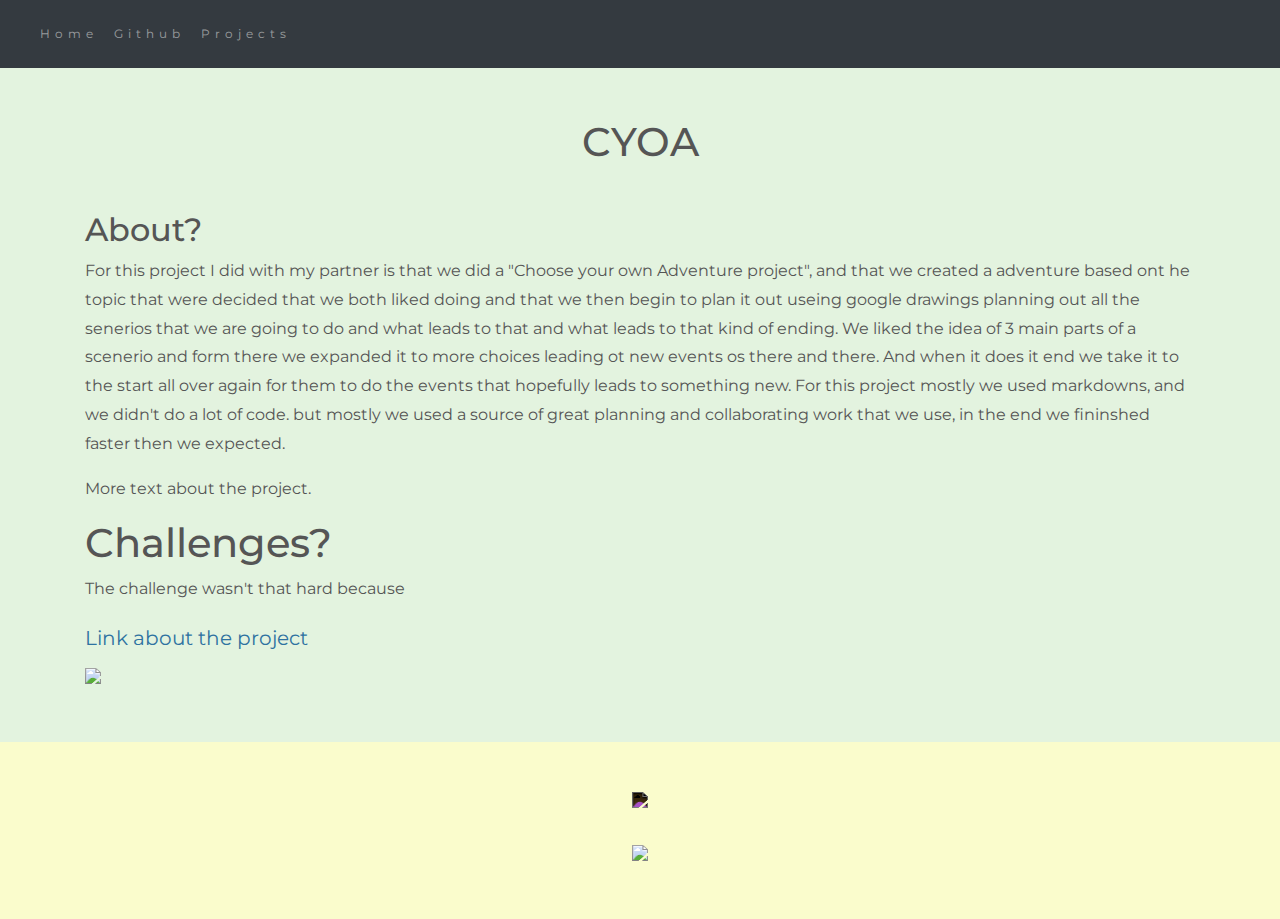
==== projects/CYOA.html @ 75d8a314 "Update CYOA.html" ====
<!DOCTYPE html>
<html lang="en">

<head>
    <title class="owner-name">CYOA project description</title>
    <meta charset="utf-8">
    <meta name="viewport" content="width=device-width, initial-scale=1">
    <link rel="stylesheet" href="https://stackpath.bootstrapcdn.com/bootstrap/4.3.1/css/bootstrap.min.css">
    <link href="https://fonts.googleapis.com/css?family=Montserrat" rel="stylesheet">
    <link href="https://cdn.jsdelivr.net/npm/prismjs@1.29.0/themes/prism.css" rel="stylesheet" /> 
    <link rel="stylesheet" href="../style.css" type="text/css">
    <script src="https://code.jquery.com/jquery-3.3.1.slim.min.js"></script>
    <script src="https://cdnjs.cloudflare.com/ajax/libs/popper.js/1.14.7/umd/popper.min.js"></script>
    <script src="https://stackpath.bootstrapcdn.com/bootstrap/4.3.1/js/bootstrap.min.js"></script>

</head>

<body>

    <!-- Navbar -->

    <nav class="navbar navbar-expand-lg navbar-dark bg-dark">
        <a class="navbar-brand owner-name" href="#"></a>
        <button class="navbar-toggler" type="button" data-toggle="collapse" data-target="#navbarSupportedContent" aria-controls="navbarSupportedContent" aria-expanded="false" aria-label="Toggle navigation">
            <span class="navbar-toggler-icon"></span>
        </button>

        <div class="collapse navbar-collapse" id="navbarSupportedContent">
            <ul class="navbar-nav mr-auto">
                <li class="nav-item">
                    <a class="nav-link" href="../index.html">Home</a>
                </li>
                <li class="nav-item">
                    <a class="nav-link" href="#" id="github" target="_blank">Github</a>
                </li>
                <li class="nav-item">
                    <a class="nav-link" href="../index.html#projects">Projects</a>
                </li>
            </ul>
        </div>
    </nav>

    <!-- First Container -->
    <div class="container-fluid bg-1">
        <div class="container">

            <h1 class="margin text-center">CYOA</h1>

            <h2>About?</h2>
            
            <p> For this project I did with my partner is that we did a "Choose your own Adventure project", and that we created a adventure based ont he topic that were decided that we both liked doing and 
                that we then begin to plan it out useing google drawings planning out all the senerios that we are going to do and what leads to that and what leads to that kind of ending. We liked the idea
            of 3 main parts of a scenerio and form there we expanded it to more choices leading ot new events os there and there. And when it does it end we take it to the start all over again for them to 
            do the events that hopefully leads to something new. For this project mostly we used markdowns, and we didn't do a lot of code. but mostly we used a source of great planning and collaborating work
                that we use, in the end we fininshed faster then we expected. </p>
            <p>More text about the project.</p>

            <h1>Challenges?</h1>
            <p>The challenge wasn't that hard because </p>


            
            <a href="#">Link about the project</a><br>

            <!--EXAMPLE OF PREVIEW LINK-->
            <!--<a href="http://yourUserName.github.io/yourRepoName">Preview</a><br>-->
            <!--EXAMPLE OF GITHUB LINK-->
            <!--<a href="http://github.com/yourUserName/yourRepoName">Github</a><br>-->

            <img src="../img/avatar.png" class="img-fluid project-img">


            <div class="row">

                <!--
                <div class="col-sm-6">
                    Use this to...
                </div>
                <div class="col-sm-6">
                    ...make two columns
                </div>
                -->

            </div>

        </div>
    </div>



    <!-- Footer -->
    <footer class="container-fluid bg-4 text-center">
        <a href="#" target="_blank" id="fork"><img src="../img/fork.png"></a><br>
        <a href="https://hstatsep.github.io" target="_blank"><img src="https://hstatsep.github.io/img/hstatsep-logo-small.png" id="sep"></a>
    </footer>


    <script src="https://cdn.jsdelivr.net/npm/prismjs@1.29.0/components/prism-core.min.js"></script>
    <script src="https://cdn.jsdelivr.net/npm/prismjs@1.29.0/plugins/autoloader/prism-autoloader.min.js"></script>
    <script src="https://cdn.jsdelivr.net/npm/prismjs@1.29.0/plugins/normalize-whitespace/prism-normalize-whitespace.min.js"></script>
    <script src="../script.js"></script>
</body>

</html>
---- style.css ----
html, body {
    height: 100%;
}

body {
    font: 20px Montserrat, sans-serif;
    line-height: 1.8;
    color: #f5f6f7;
}

p {
    font-size: 16px;
}

a {
    color: #2e72a1;
}

#logo, .project-img {
    max-height: 300px;
}

#fork img{
    height: 25px;
    margin-bottom: 25px;
    filter: invert(1);
}

#sep {
    height: 75px;
}

.margin {
    margin-bottom: 45px;
}

.bg-1 {
    background-color: #e3f3df; /* green light */
    color: #555555;
}

.bg-2 {
    background-color: #78c360; /* Green dark */
    color: #ffffff;
}

.card {
    color: black;
    text-align: left;
}

.card-title {
    font-weight: 700;
}

.bg-3 {
    background-color: #dffaa8; /* Lavender */
    color: #ffffff;
}

.bg-4 {
    background-color: #fafccc; /* light yellow */
    color: #fff;
}

.container-fluid {
    padding-top: 50px;
    padding-bottom: 50px;
}

.navbar {
    padding-top: 15px;
    padding-bottom: 15px;
    border: 0;
    border-radius: 0;
    margin-bottom: 0;
    font-size: 12px;
    letter-spacing: 5px;
}

.navbar-nav li a:hover {
    color: #2e72a1 !important;
}
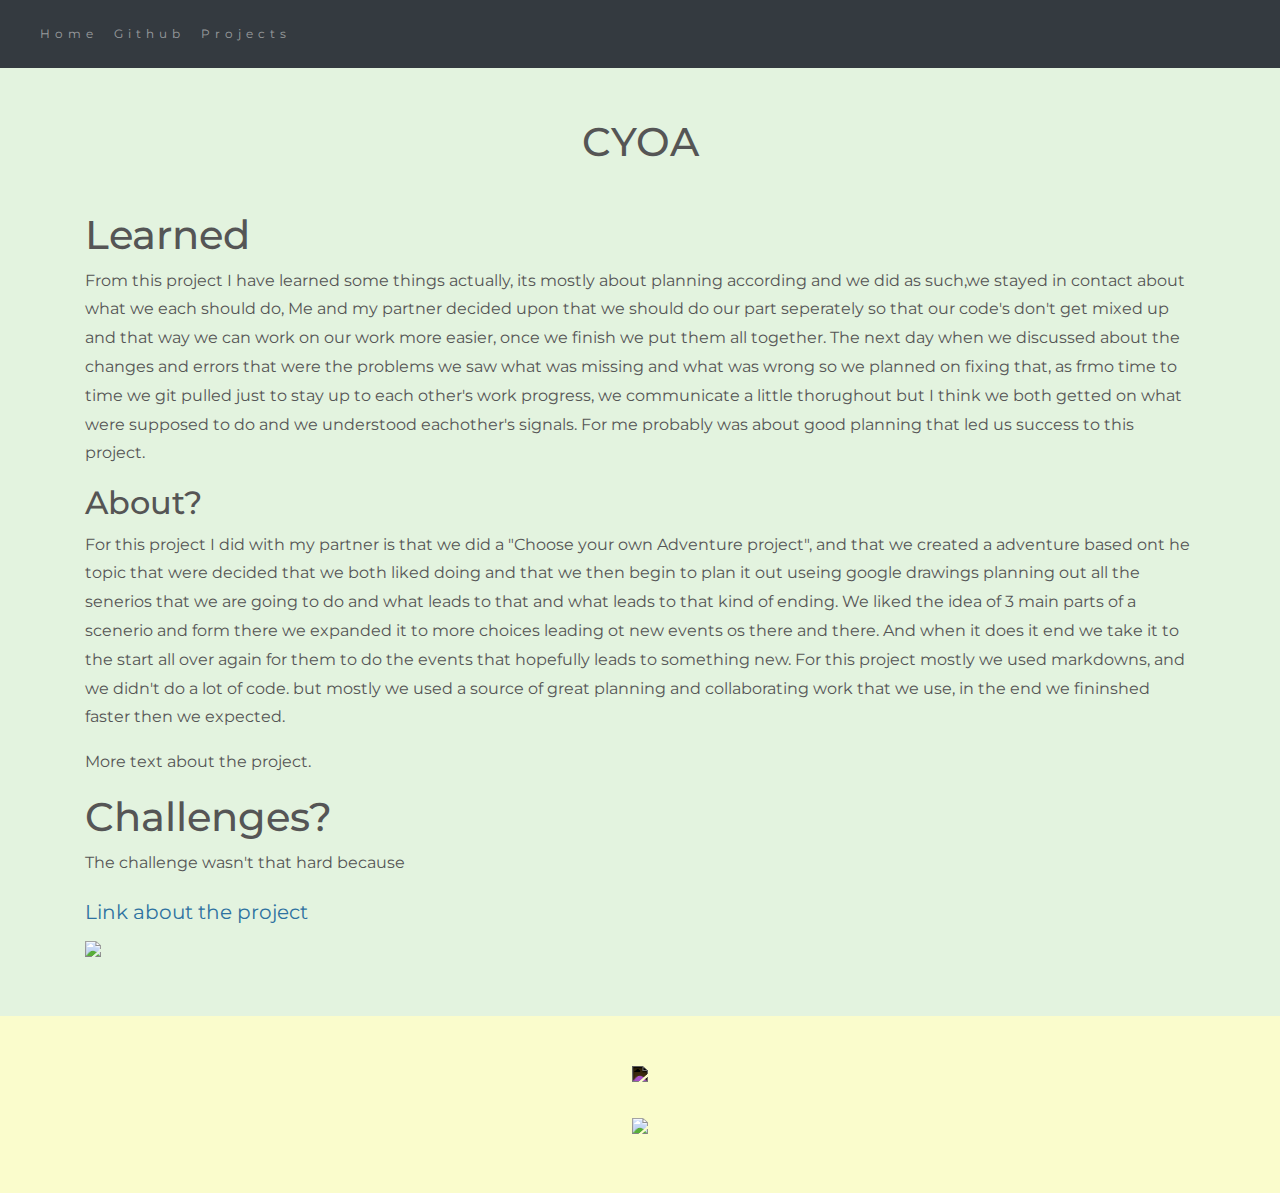
==== commit d378b00e: "Update CYOA.html" ====
--- a/projects/CYOA.html
+++ b/projects/CYOA.html
@@ -45,9 +45,14 @@
         <div class="container">
 
             <h1 class="margin text-center">CYOA</h1>
+            <h1>Learned</h1>
+            <p>From this project I have learned some things actually, its mostly about planning according and we did as such,we stayed in contact about what we each should do,
+            Me and my partner decided upon that we should do our part seperately so that our code's don't get mixed up and that way we can work on our work more easier, once we finish
+            we put them all together. The next day when we discussed about the changes and errors that were the problems we saw what was missing and what was wrong so we planned on fixing
+            that, as frmo time to time we git pulled just to stay up to each other's work progress, we communicate a little thorughout but I think we both getted on what were supposed to do
+            and we understood eachother's signals. For me probably was about good planning that led us success to this project.</p>
 
             <h2>About?</h2>
-            
             <p> For this project I did with my partner is that we did a "Choose your own Adventure project", and that we created a adventure based ont he topic that were decided that we both liked doing and 
                 that we then begin to plan it out useing google drawings planning out all the senerios that we are going to do and what leads to that and what leads to that kind of ending. We liked the idea
             of 3 main parts of a scenerio and form there we expanded it to more choices leading ot new events os there and there. And when it does it end we take it to the start all over again for them to 
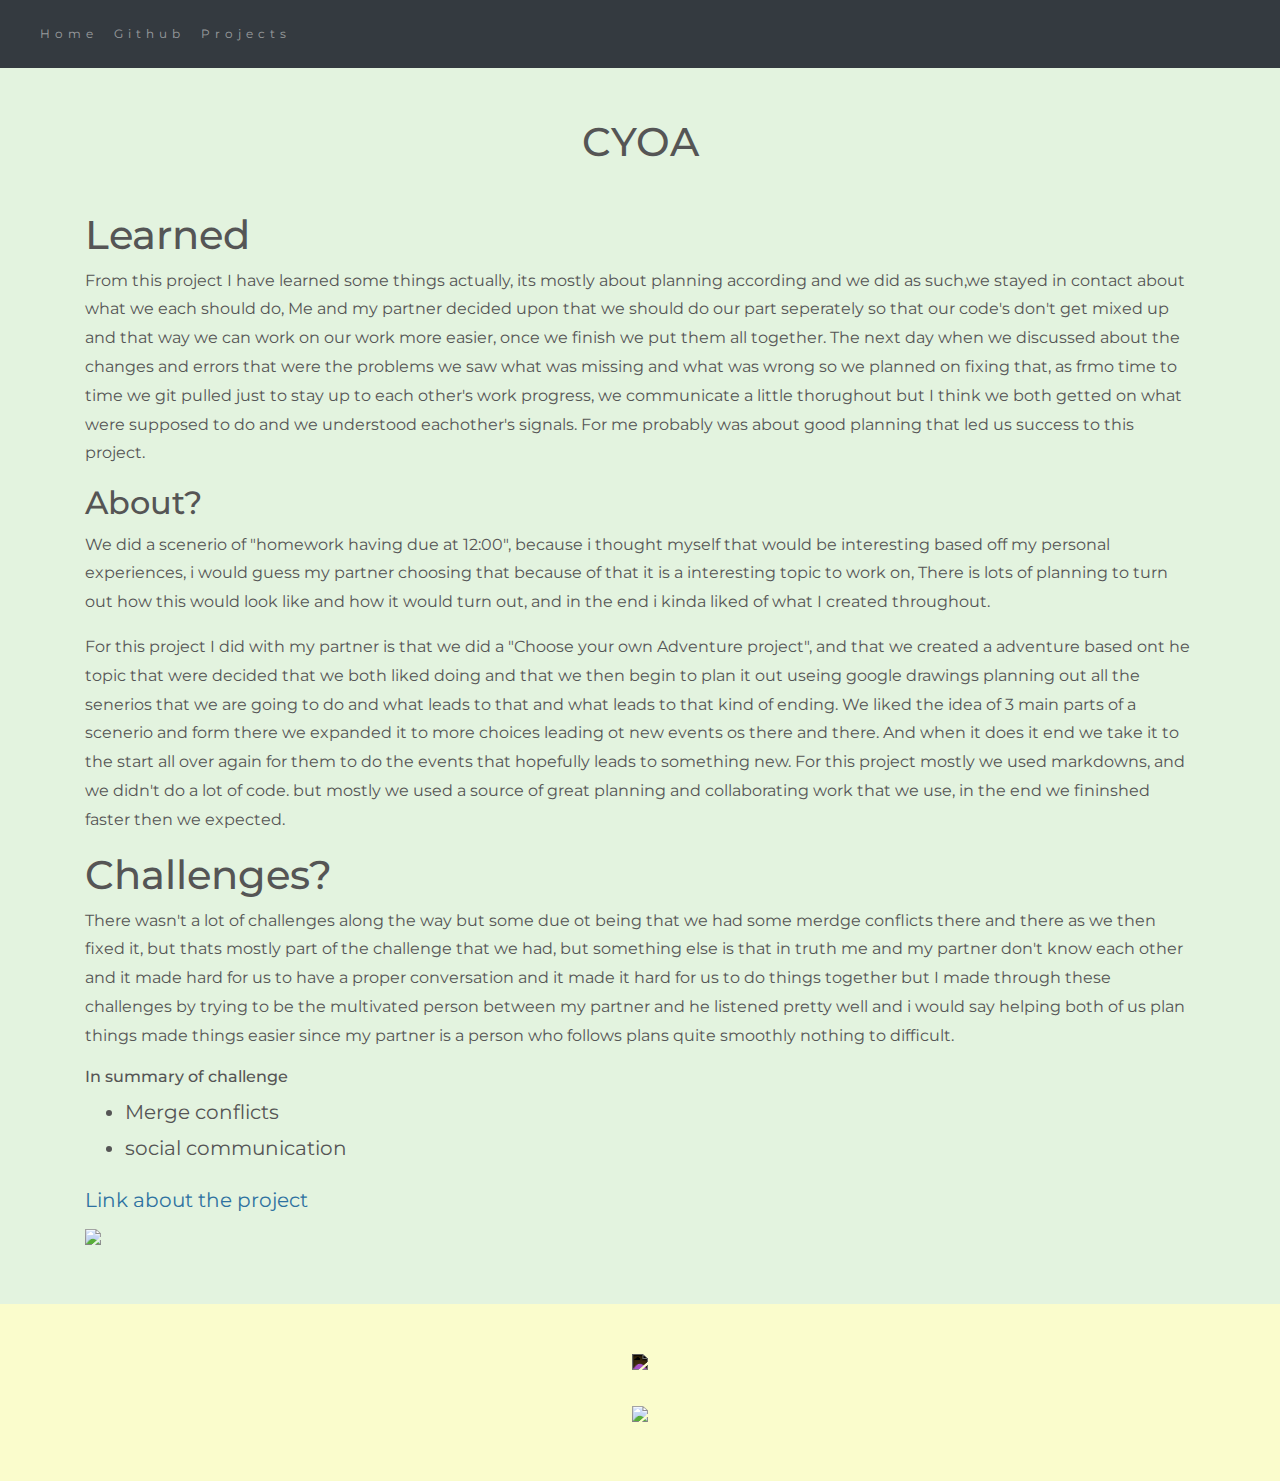
==== commit cff008b1: "Update CYOA.html" ====
--- a/projects/CYOA.html
+++ b/projects/CYOA.html
@@ -53,15 +53,26 @@
             and we understood eachother's signals. For me probably was about good planning that led us success to this project.</p>
 
             <h2>About?</h2>
+              <p>We did a scenerio of "homework having due at 12:00", because i thought myself that would be interesting based off my personal experiences, i would guess my partner choosing that because of that 
+            it is a interesting topic to work on, There is lots of planning to turn out how this would look like and how it would turn out, and in the end i kinda liked of what I created throughout.<p>
+                
             <p> For this project I did with my partner is that we did a "Choose your own Adventure project", and that we created a adventure based ont he topic that were decided that we both liked doing and 
                 that we then begin to plan it out useing google drawings planning out all the senerios that we are going to do and what leads to that and what leads to that kind of ending. We liked the idea
             of 3 main parts of a scenerio and form there we expanded it to more choices leading ot new events os there and there. And when it does it end we take it to the start all over again for them to 
             do the events that hopefully leads to something new. For this project mostly we used markdowns, and we didn't do a lot of code. but mostly we used a source of great planning and collaborating work
                 that we use, in the end we fininshed faster then we expected. </p>
-            <p>More text about the project.</p>
 
             <h1>Challenges?</h1>
-            <p>The challenge wasn't that hard because </p>
+            <p>There wasn't a lot of challenges along the way but some due ot being that we had some merdge conflicts there and there as we then fixed it, but thats mostly part of the challenge that we had, but something else is that
+            in truth me and my partner don't know each other and it made hard for us to have a proper conversation and it made it hard for us to do things together but I made through these challenges by
+            trying to be the multivated person between my partner and he listened pretty well and i would say helping both of us plan things made things easier since my partner is a person who follows plans quite smoothly
+            nothing to difficult.</p>
+            <h6>In summary of challenge</h6>
+            <ul>
+                <li>Merge conflicts</li>
+                 <li>social communication</li>
+                
+            </ul>
 
 
             
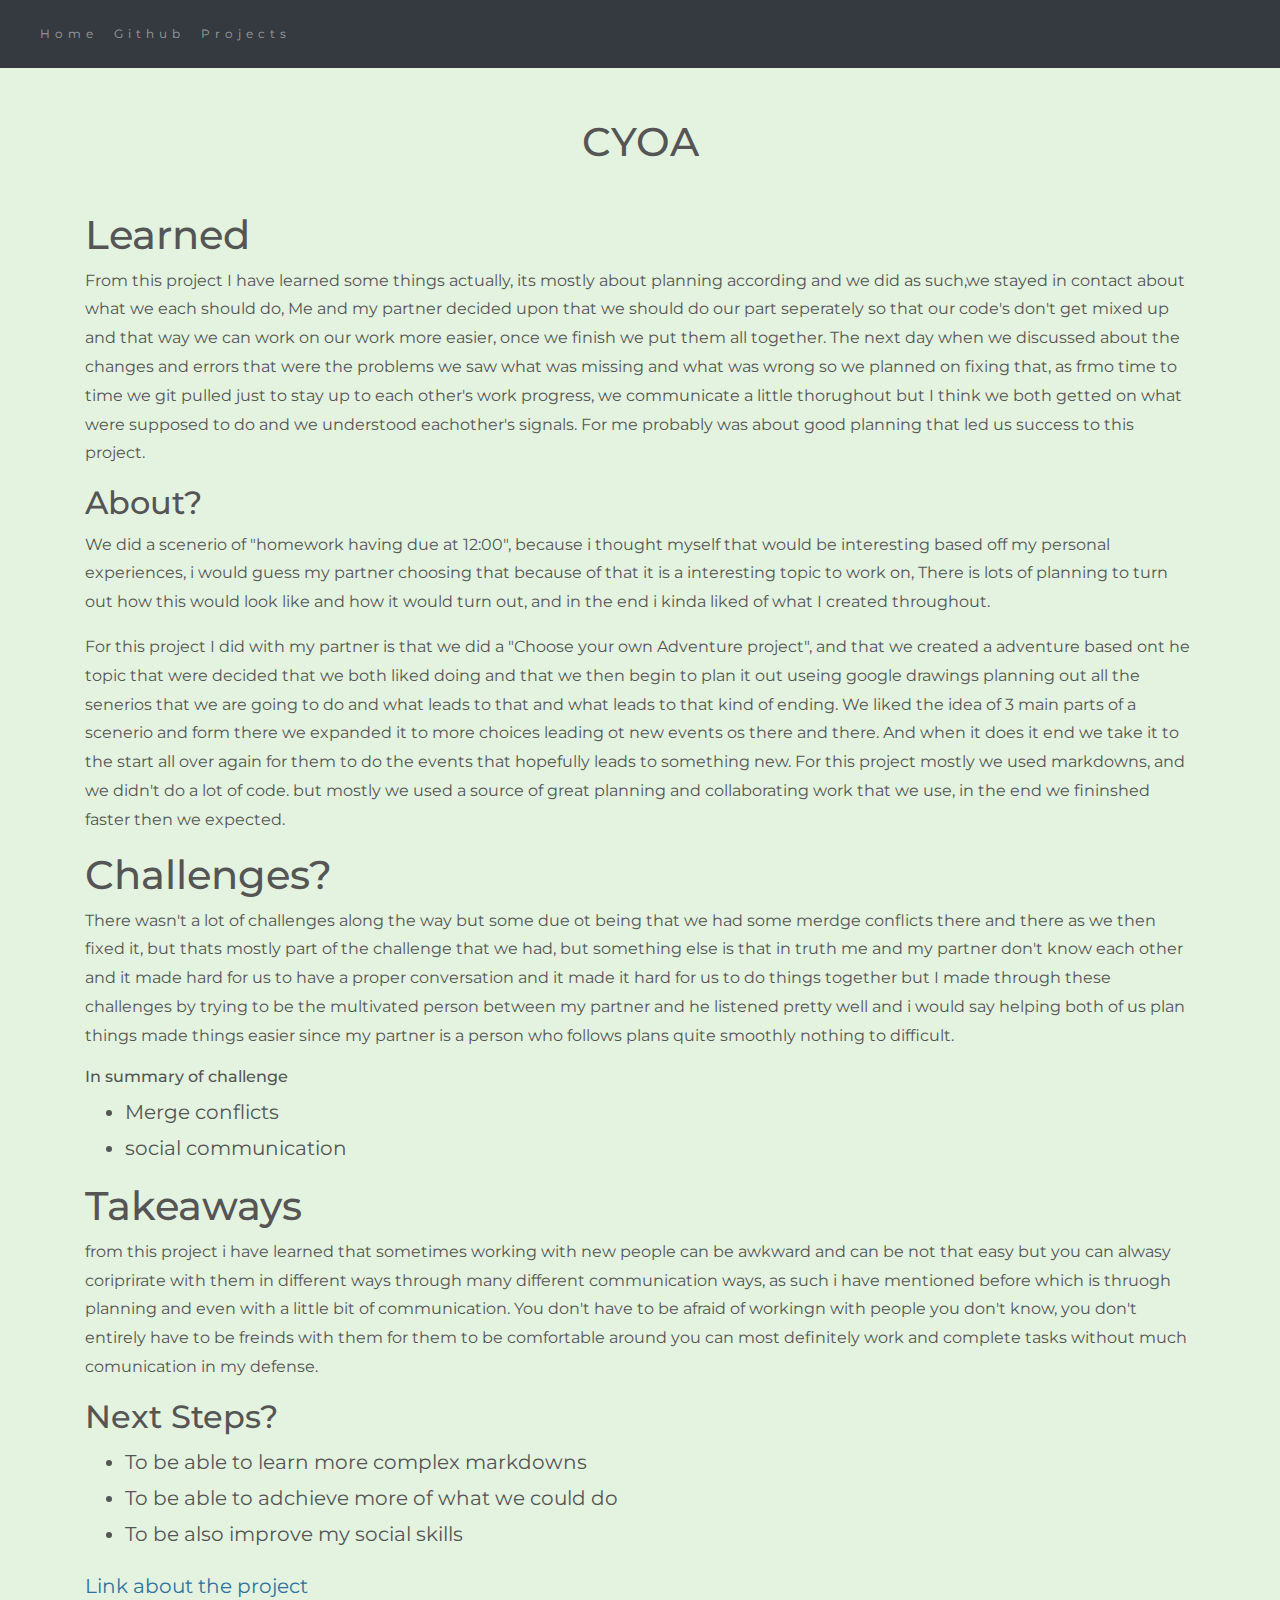
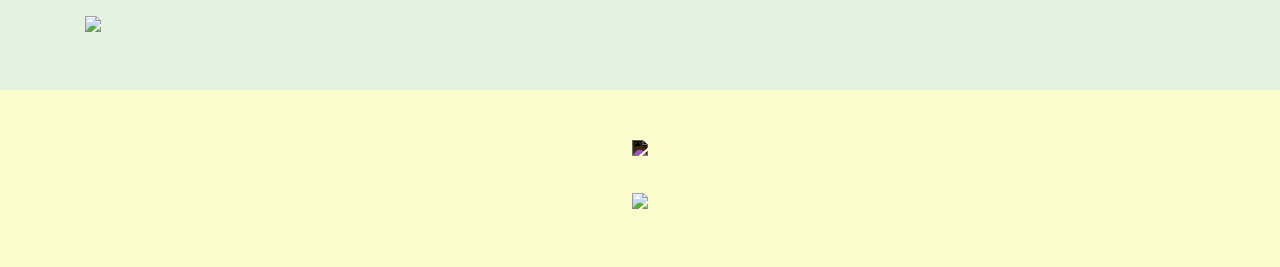
==== commit fa32ceed: "Update CYOA.html" ====
--- a/projects/CYOA.html
+++ b/projects/CYOA.html
@@ -73,7 +73,17 @@
                  <li>social communication</li>
                 
             </ul>
+            <h1>Takeaways</h1>
+<p>from this project i have learned that sometimes working with new people can be awkward and can be not that easy but you can alwasy coriprirate with them in different ways through many different communication ways, as such
+i have mentioned before which is thruogh planning and even with a little bit of communication. You don't have to be afraid of workingn with people you don't know, you don't entirely have to be freinds with them for them to be comfortable around you
+can most definitely work and complete tasks without much comunication in my defense.</p>
 
+            <h2>Next Steps?</h2>
+             <ul>
+                <li>To be able to learn more complex markdowns</li>
+                 <li>To be able to adchieve more of what we could do</li>
+                 <li>To be also improve my social skills</li>
+                </ul>
 
             
             <a href="#">Link about the project</a><br>
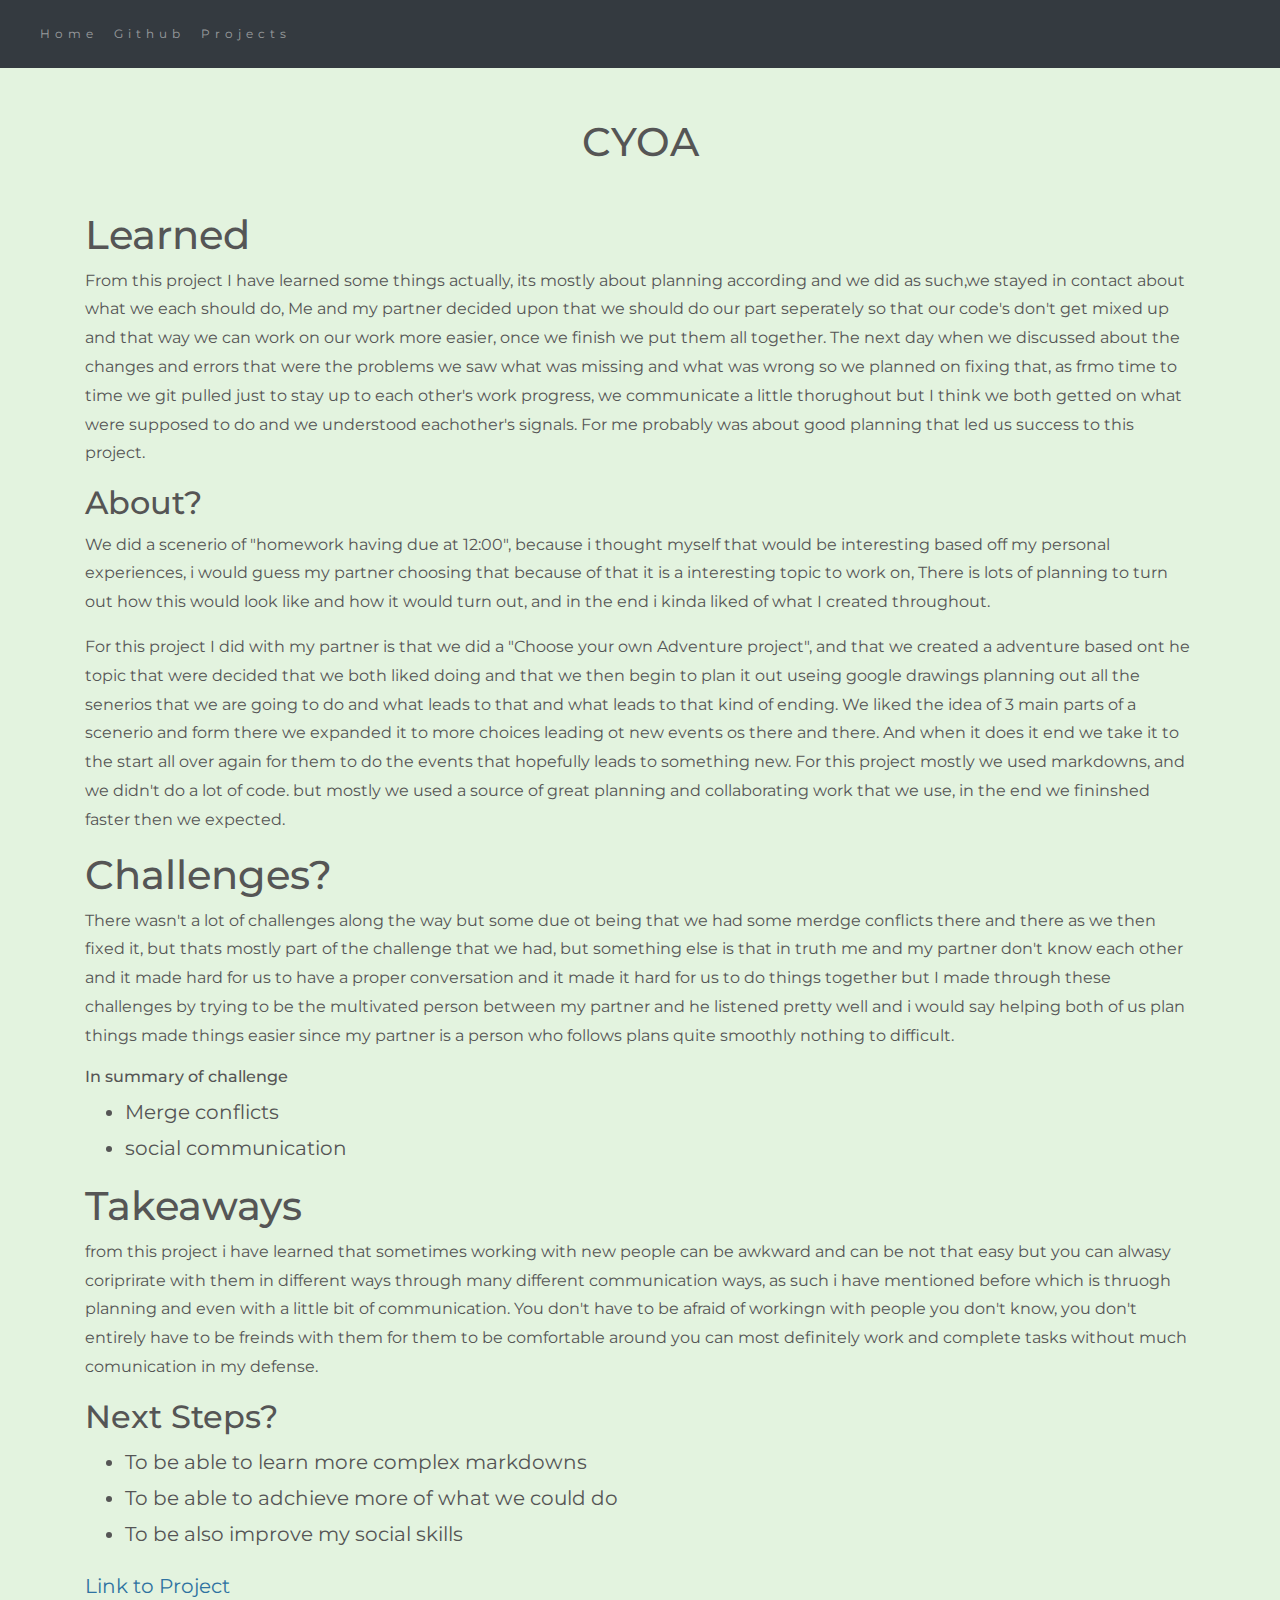
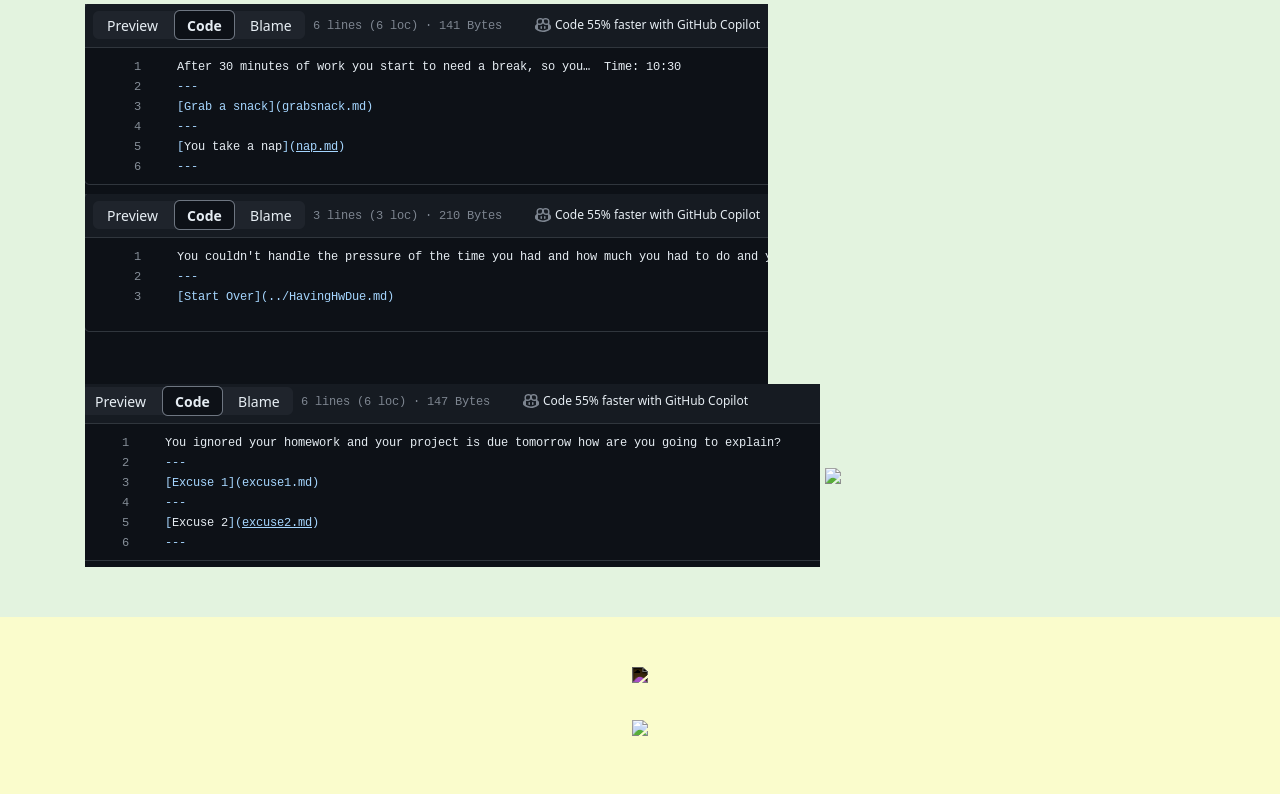
==== commit d5df97f1: "Update CYOA.html" ====
--- a/projects/CYOA.html
+++ b/projects/CYOA.html
@@ -86,7 +86,10 @@
                 </ul>
 
             
-            <a href="#">Link about the project</a><br>
+            <a href="https://github.com/richardp6889/Having-work-due-at-11-59/blob/main/README.md">Link to Project</a><br>
+             <img src="../img/Screenshot 2024-02-08 10.52.40 PM.png" class="img-fluid project-img">
+             <img src="../img/Screenshot 2024-02-08 10.52.57 PM.png" class="img-fluid project-img">
+             <img src="../img/Screenshot 2024-02-08 10.53.16 PM.png" class="img-fluid project-img">
 
             <!--EXAMPLE OF PREVIEW LINK-->
             <!--<a href="http://yourUserName.github.io/yourRepoName">Preview</a><br>-->
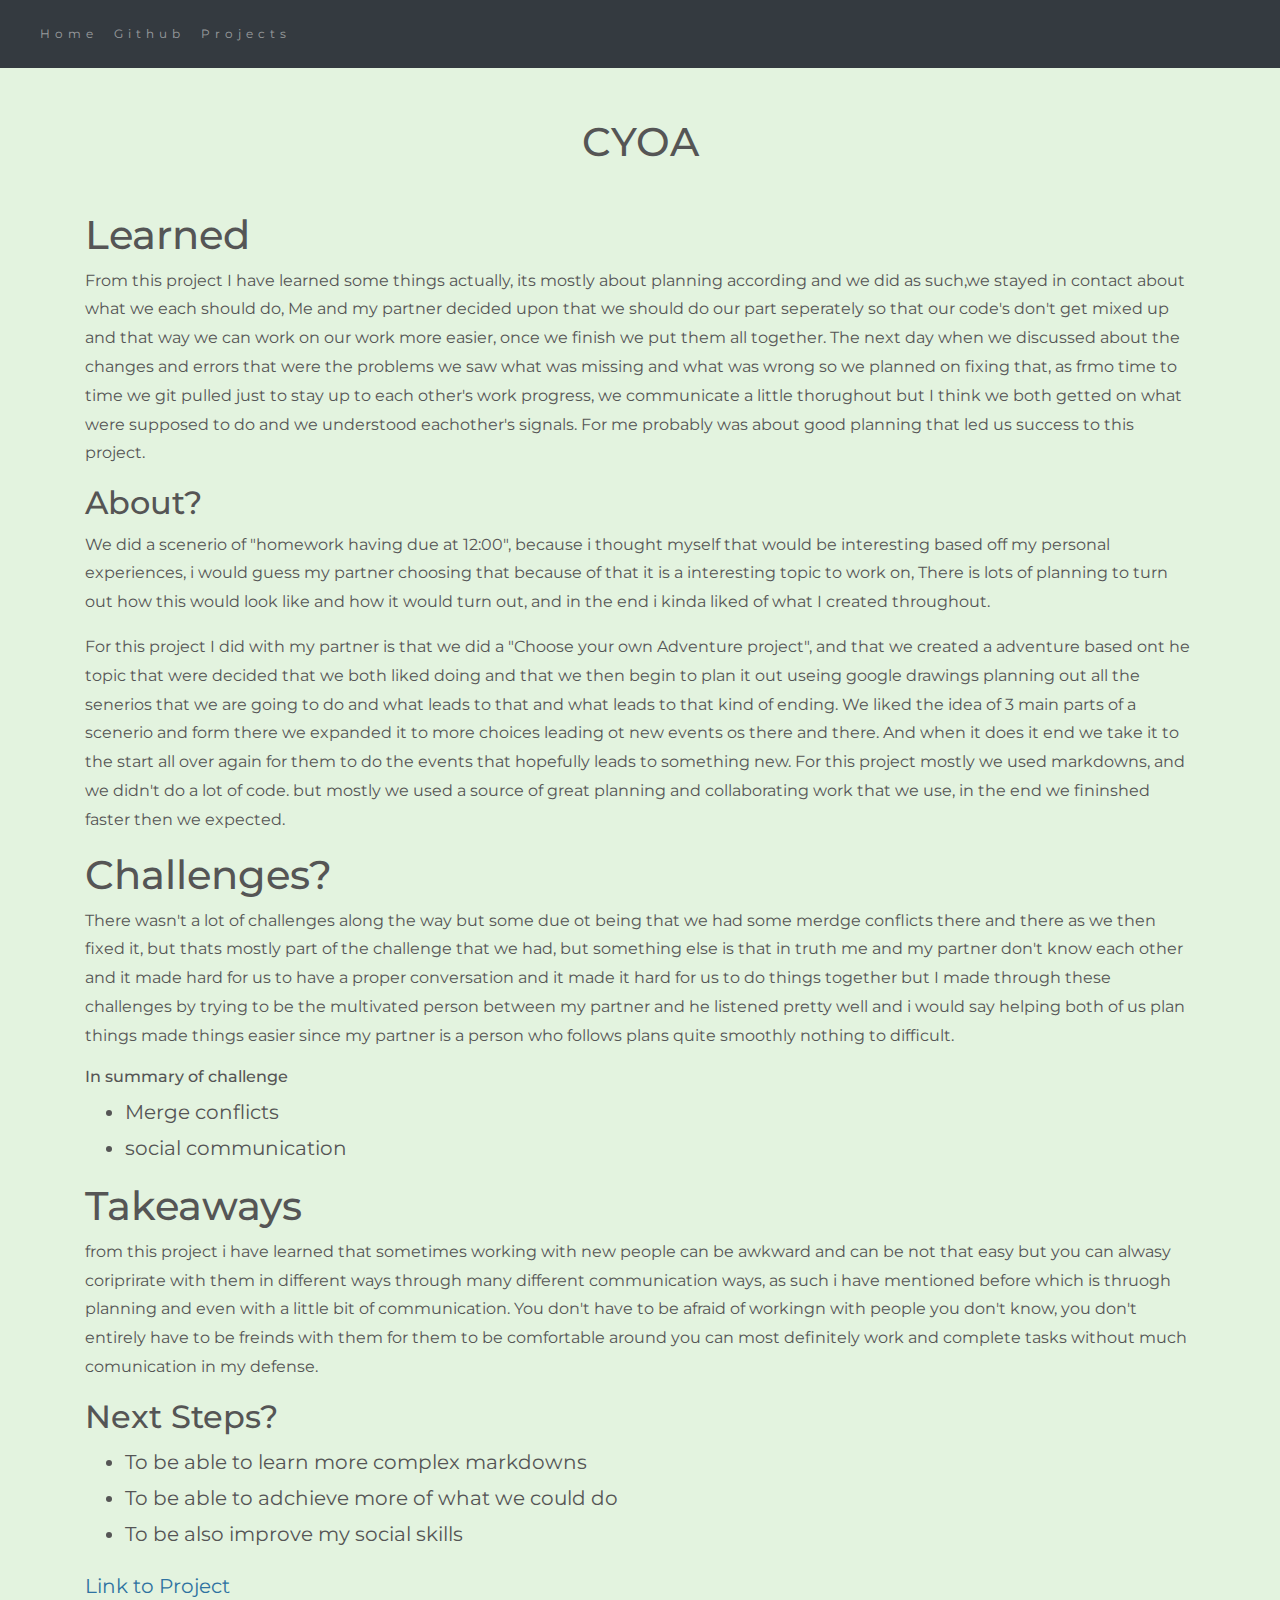
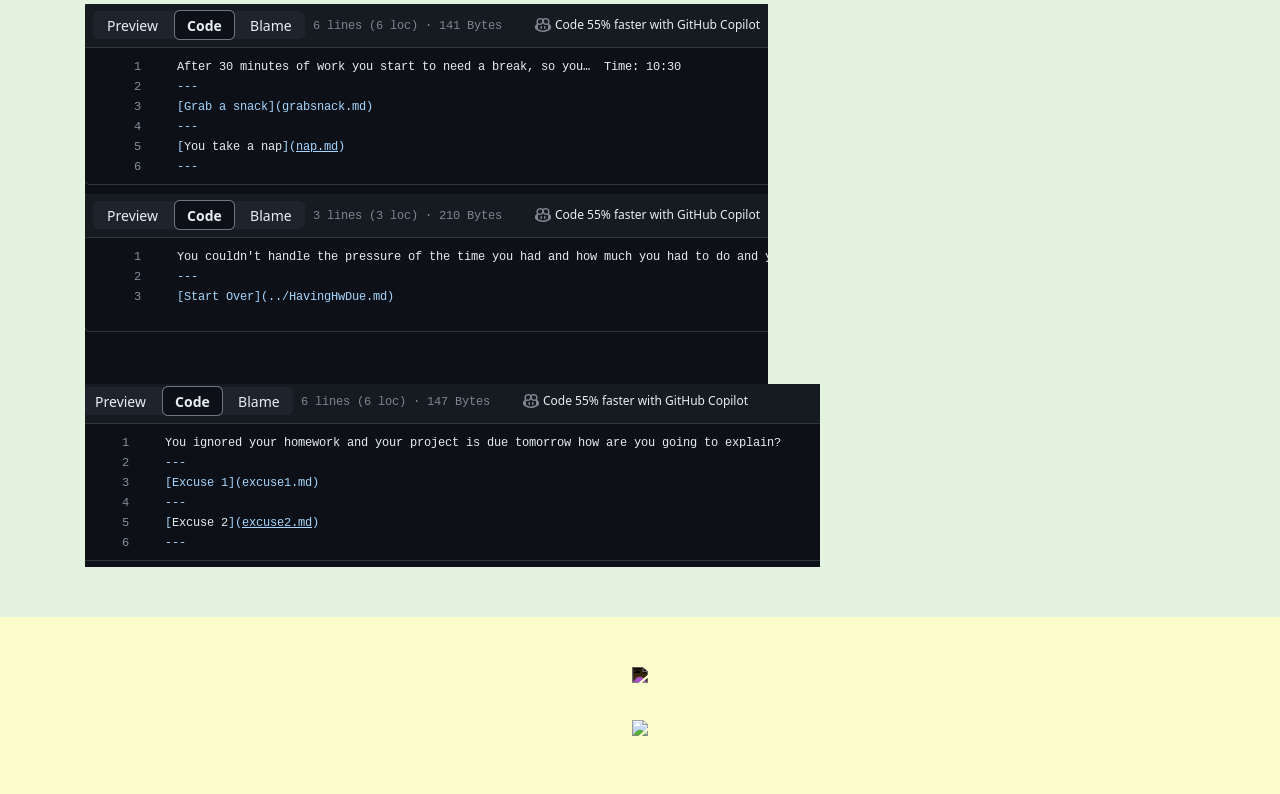
==== commit c8a13dd5: "Update CYOA.html" ====
--- a/projects/CYOA.html
+++ b/projects/CYOA.html
@@ -95,8 +95,7 @@
             <!--<a href="http://yourUserName.github.io/yourRepoName">Preview</a><br>-->
             <!--EXAMPLE OF GITHUB LINK-->
             <!--<a href="http://github.com/yourUserName/yourRepoName">Github</a><br>-->
-
-            <img src="../img/avatar.png" class="img-fluid project-img">
+            
 
 
             <div class="row">
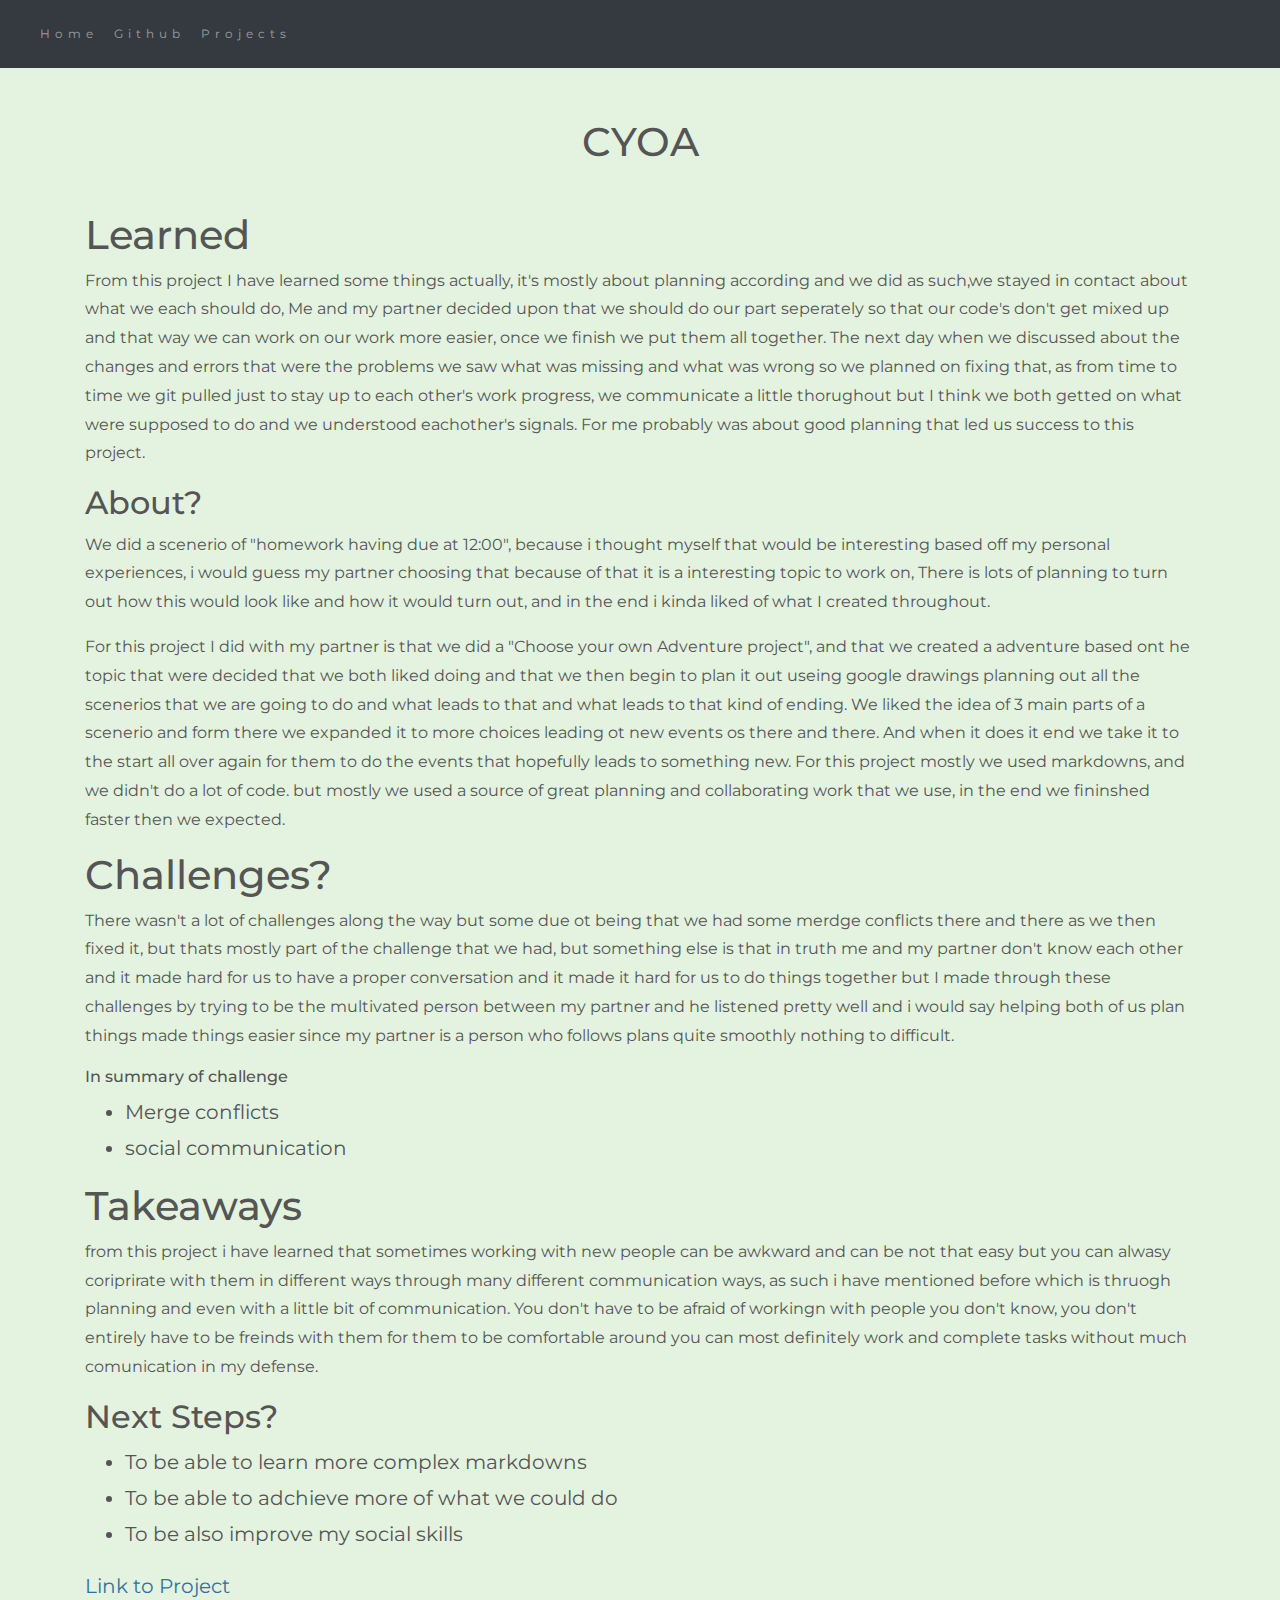
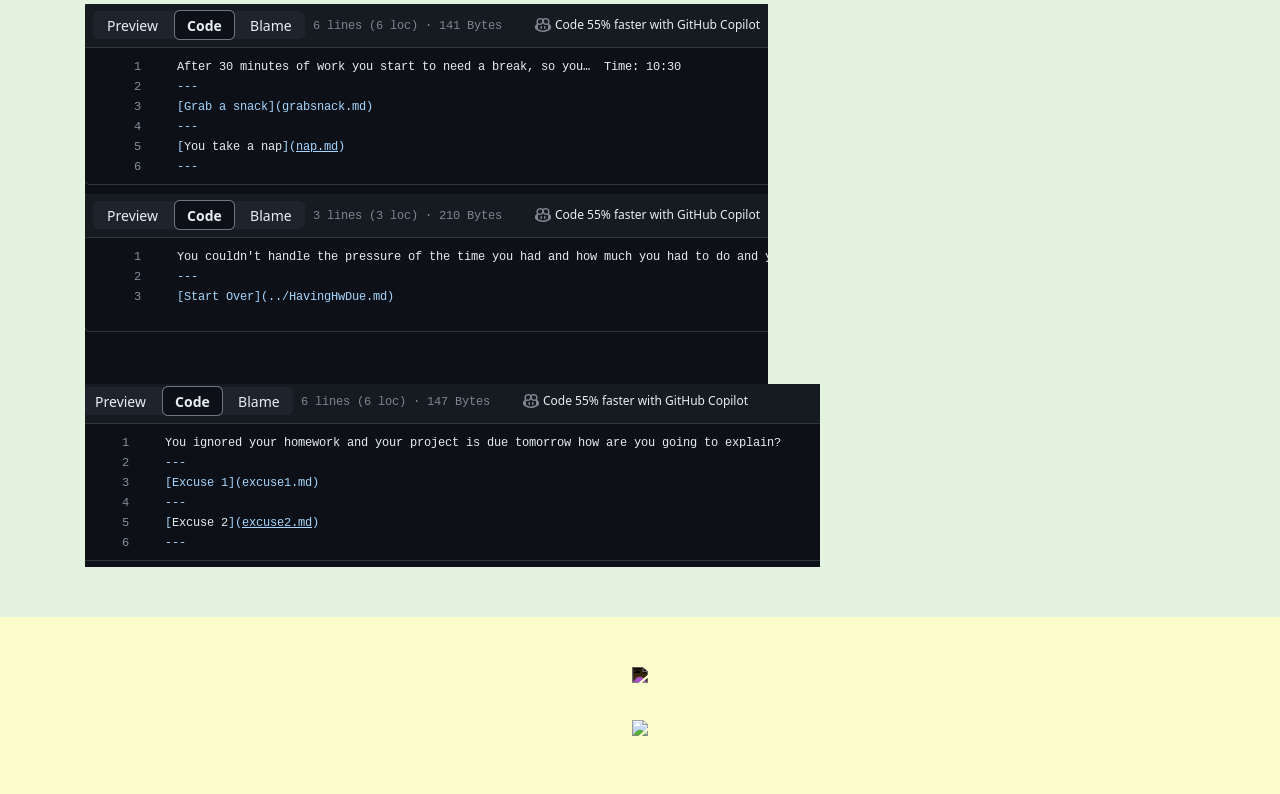
==== commit 672298b2: "Update CYOA.html" ====
--- a/projects/CYOA.html
+++ b/projects/CYOA.html
@@ -46,10 +46,10 @@
 
             <h1 class="margin text-center">CYOA</h1>
             <h1>Learned</h1>
-            <p>From this project I have learned some things actually, its mostly about planning according and we did as such,we stayed in contact about what we each should do,
+            <p>From this project I have learned some things actually, it's mostly about planning according and we did as such,we stayed in contact about what we each should do,
             Me and my partner decided upon that we should do our part seperately so that our code's don't get mixed up and that way we can work on our work more easier, once we finish
             we put them all together. The next day when we discussed about the changes and errors that were the problems we saw what was missing and what was wrong so we planned on fixing
-            that, as frmo time to time we git pulled just to stay up to each other's work progress, we communicate a little thorughout but I think we both getted on what were supposed to do
+            that, as from time to time we git pulled just to stay up to each other's work progress, we communicate a little thorughout but I think we both getted on what were supposed to do
             and we understood eachother's signals. For me probably was about good planning that led us success to this project.</p>
 
             <h2>About?</h2>
@@ -57,7 +57,7 @@
             it is a interesting topic to work on, There is lots of planning to turn out how this would look like and how it would turn out, and in the end i kinda liked of what I created throughout.<p>
                 
             <p> For this project I did with my partner is that we did a "Choose your own Adventure project", and that we created a adventure based ont he topic that were decided that we both liked doing and 
-                that we then begin to plan it out useing google drawings planning out all the senerios that we are going to do and what leads to that and what leads to that kind of ending. We liked the idea
+                that we then begin to plan it out useing google drawings planning out all the scenerios that we are going to do and what leads to that and what leads to that kind of ending. We liked the idea
             of 3 main parts of a scenerio and form there we expanded it to more choices leading ot new events os there and there. And when it does it end we take it to the start all over again for them to 
             do the events that hopefully leads to something new. For this project mostly we used markdowns, and we didn't do a lot of code. but mostly we used a source of great planning and collaborating work
                 that we use, in the end we fininshed faster then we expected. </p>
